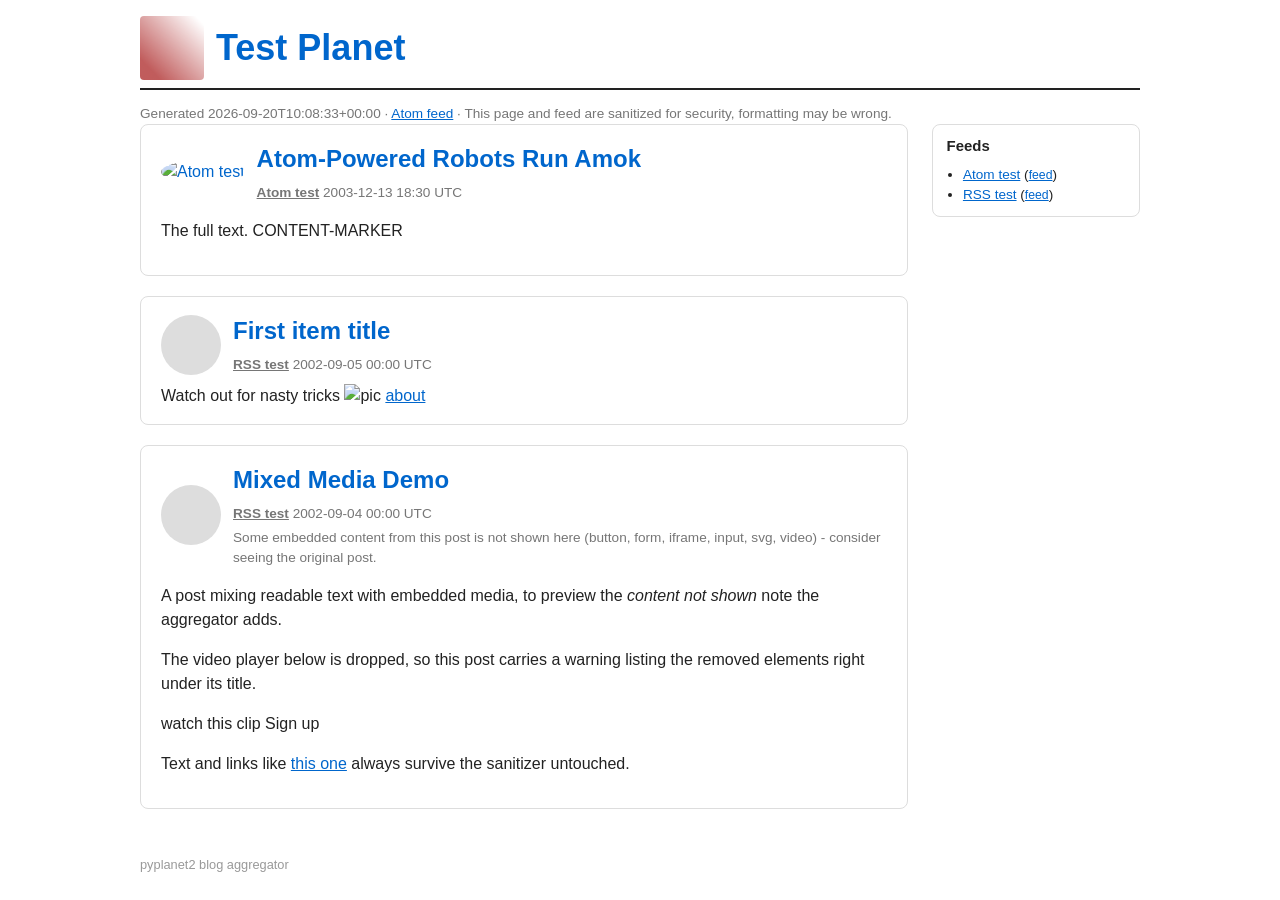
==== index.html @ 573a0b48 "deploy: 8b110aafa756103b5f1331efb36d4b4c0d6d3575" ====
<!doctype html>
<html lang="en">
<head>
  <meta charset="utf-8">
  <meta name="viewport" content="width=device-width, initial-scale=1">
  <title>Test Planet</title>
  <link rel="alternate" type="application/atom+xml" title="Test Planet Atom feed" href="https://rkdarst.github.io/pyplanet2/atom.xml">
  <link rel="icon" href="static/favicon.ico">
  <style>
    /* Theme palette: override these in an output.css stylesheet or a
       styles block; every visual default below hangs off them.  The
       derived tiers follow --fg/--bg automatically, so a dark theme is
       just:  :root { --bg: #111; --fg: #ddd; --title: #6af; }  */
    :root { --bg: #fff;      --fg: #222;      --title: #06c;
            --brand: #06c;   /* same hue as --title by default, by intent */
            --link: var(--title);
            --line: #ddd;
            --muted:  color-mix(in srgb, var(--fg) 62%, var(--bg));
            --faint:  color-mix(in srgb, var(--fg) 46%, var(--bg));
            --shadow: color-mix(in srgb, var(--fg) 15%, transparent);
            color-scheme: light dark; }
    /* Automatic dark theme; output.css stylesheets load after this
       block, so a plain :root in one applies in both modes, or a
       matching media block here customizes dark mode only. */
    @media (prefers-color-scheme: dark) {
      :root { --bg: #111;   --fg: #ddd;   --title: #6af;
              --brand: #6af;   --line: #333; }
    }
    body { font-family: -apple-system, "Helvetica Neue", Arial, sans-serif;
           max-width: 46em; margin: 0 auto; padding: 1em;
           background: var(--bg); color: var(--fg); line-height: 1.5; }
    /* One default for every anchor; class rules below opt out as needed
       (post/sidebar links take --title, feed names keep --muted). */
    a { color: var(--link); }
    .site-header { display: flex; align-items: center; gap: 0.75em;
                   padding-bottom: 0.5em; border-bottom: 2px solid var(--fg); }
    /* Never upscaled: height is capped, width free, so a wide logo
       keeps its shape and downscales only when too tall.  The
       placeholder div has no intrinsic size, hence its own 48px. */
    .logo { max-height: 4.5em; max-width: 100%; flex-shrink: 0; border-radius: 4px; }
    .logo-placeholder { width: 72px; height: 72px; background: var(--line); }
    .site-title { margin: 0; font-size: 2.25em; color: var(--brand); }
    .generated { margin: 1em 0 0; font-size: 0.85em; color: var(--muted); }
    .post { padding: 1em 1.25em; margin-bottom: 1.25em;
            border: 1px solid var(--line); border-radius: 8px; }
    .post-header { display: flex; align-items: center; gap: 0.75em;
                   margin-bottom: 0.5em; }
    /* Per-feed icon (feeds[].icon in the config); feeds without one
       get a grey placeholder box.  Linked to the feed's site when set. */
    .post-icon { width: 3.75em; height: 3.75em; border-radius: 50%;
                 flex-shrink: 0; object-fit: cover; }
    .icon-placeholder { background: var(--line); }
    .post-icon-link { text-decoration: none; }
    .post-title { margin: 0 0 0.25em; overflow-wrap: break-word; }
    .post-link { color: var(--title); text-decoration: none; }
    .post-meta { font-size: 0.85em; color: var(--muted); }
    .content-note { margin: 0.25em 0 0; font-size: 0.85em; color: var(--muted); }
    .feed-title { font-weight: bold; }
    .feed-title a { color: inherit; }
    .summary { margin-top: 0.5em; position: relative;
               max-height: var(--post-clamp, 45vh); overflow: hidden; }
    /* Feed content must never widen the page on small screens:
       images shrink (ratio kept even with width/height attributes),
       long strings wrap, wide blocks scroll within themselves. */
    .summary img { max-width: 100%; height: auto; }
    .summary iframe, .summary video, .summary embed { max-width: 100%; height: auto; }
    .summary { overflow-wrap: break-word; }
    .summary pre, .summary table { overflow-x: auto; max-width: 100%; }
    .summary table { display: block; }
    /* Summaries are clamped by default; the script at the end of the
       page measures each one (possible only because it is constrained
       here) and marks overflowing ones .clamped, the rest .unclamped.
       Without JavaScript nothing marks them .clamped, so no fade or
       buttons appear, and the <noscript> style below lifts the
       clamping entirely.  Override the height via --post-clamp in a
       stylesheet listed under output.css in the config. */
    .summary.unclamped { max-height: none; overflow: visible; }
    .summary.clamped::after {
        content: ""; position: absolute; left: 0; right: 0; bottom: 0;
        height: 3em; background: linear-gradient(transparent, var(--bg));
    }
    .post.expanded .summary { max-height: none; overflow: visible; }
    .post.expanded .summary.clamped::after { display: none; }
    .expand-toggle { display: none; margin-top: 0.4em; padding: 0.15em 0.8em;
                     position: sticky; bottom: 0.75em; left: 0;
                     width: fit-content;
                     border: 1px solid var(--line); border-radius: 1.25em;
                     background: var(--bg); box-shadow: 0 1px 4px var(--shadow);
                     color: var(--title); font-size: 0.85em; cursor: pointer; }
    .summary.clamped + .expand-toggle { display: block; }
    .site-footer { margin-top: 2em; font-size: 0.8em; color: var(--faint);
                   clear: both; }
    /* Feed sidebar: a real right column beside the post flow, not a
       float (a float would visually sit inside the first post's card).
       The grid engages via :has() only when a sidebar is rendered, so
       the posts keep the full width without one.  It deliberately
       scrolls with the page (no sticky): its information is repeated
       in the meta line of every post. */
    main.planet:has(> .feeds-sidebar) { display: grid;
        grid-template-columns: minmax(0, 1fr) 13em;
        column-gap: 1.5em; align-items: start; }
    /* With a sidebar the page widens (48em posts + gap + 13em feeds)
       so the posts keep their full reading width and the feeds list
       is extra width, not taken from the text column. */
    body:has(.feeds-sidebar) { max-width: 62.5em; }
    main.planet > .generated { grid-column: 1 / -1; }
    main.planet > .post-flow { grid-column: 1; }
    main.planet > .feeds-sidebar { grid-column: 2; grid-row: 2;
        padding: 0.75em 1em; border: 1px solid var(--line);
        border-radius: 8px; font-size: 0.85em; overflow-wrap: break-word; }
    .feeds-sidebar a { color: var(--title); }
    .feeds-sidebar h2 { margin: 0 0 0.5em; font-size: 1.1em; }
    .feeds-sidebar ul { margin: 0; padding-left: 1.2em; }
    .feeds-sidebar .feed-ref { font-size: 0.9em; }
    @media (max-width: 42em) {
      /* minmax(0, ...) not 1fr: the zero floor lets the track shrink
         below oversized feed content, which the guards above and
         below then clamp -- plain 1fr would stretch the whole page. */
      main.planet:has(> .feeds-sidebar) { grid-template-columns: minmax(0, 1fr); }
      main.planet > .feeds-sidebar { grid-column: 1; grid-row: auto; }
    }
  </style>
  <noscript><style>
    .summary { max-height: none; overflow: visible; }
  </style></noscript>
  <!-- External stylesheets (output.css in config) load after the built-in
       <style>, so their rules win. -->
</head>
<body>
  <header class="site-header">
    
    <img class="logo" src="static/favicon.ico" alt="Test Planet logo">
    
    <h1 class="site-title">Test Planet</h1>
  </header>

  <main class="planet">
    <p class="generated">Generated <span class="generated-at">2026-09-20T10:08:33+00:00</span> ·
      <a class="feed-link" href="https://rkdarst.github.io/pyplanet2/atom.xml">Atom feed</a> ·
      This page and feed are sanitized for security, formatting may be wrong.</p>
    
    <aside class="feeds-sidebar">
      <h2>Feeds</h2>
      <ul>
        
        <li><a href="example.org">Atom test</a>
          (<a class="feed-ref" href="test-data/atom.xml">feed</a>)</li>
        
        <li><a href="example.org">RSS test</a>
          (<a class="feed-ref" href="test-data/rss.xml">feed</a>)</li>
        
      </ul>
    </aside>
    
    <div class="post-flow">

    
    <article class="post">
      <div class="post-header"><a class="post-icon-link" href="example.org">
        <img class="post-icon" src="https://example.org/atom-icon.png" alt="Atom test"></a>
        <div>
          <h1 class="post-title"><a class="post-link" href="http://example.org/2003/12/13/atom03">Atom-Powered Robots Run Amok</a></h1>
          <div class="post-meta">
            <span class="feed-title"><a href="example.org">Atom test</a></span>
            <span class="post-date">2003-12-13 18:30 UTC</span>
          </div>
        </div>
      </div>
      
      <div class="summary"><p>The full text. CONTENT-MARKER</p></div>
      <button type="button" class="expand-toggle" aria-expanded="false">Expand &#9662;</button>
      
    </article>
    
    <article class="post">
      <div class="post-header"><a class="post-icon-link" href="example.org">
        <div class="post-icon icon-placeholder"></div></a>
        <div>
          <h1 class="post-title"><a class="post-link" href="http://example.org/item/1">First item title</a></h1>
          <div class="post-meta">
            <span class="feed-title"><a href="example.org">RSS test</a></span>
            <span class="post-date">2002-09-05 00:00 UTC</span>
          </div>
        </div>
      </div>
      
      <div class="summary">Watch out for
<span>
nasty tricks</span>
<img src="http://example.org/images/pic.png" alt="pic">
<a href="http://example.org/about.html">about</a></div>
      <button type="button" class="expand-toggle" aria-expanded="false">Expand &#9662;</button>
      
    </article>
    
    <article class="post">
      <div class="post-header"><a class="post-icon-link" href="example.org">
        <div class="post-icon icon-placeholder"></div></a>
        <div>
          <h1 class="post-title"><a class="post-link" href="http://example.org/2002/09/04/mixed.html">Mixed Media Demo</a></h1>
          <div class="post-meta">
            <span class="feed-title"><a href="example.org">RSS test</a></span>
            <span class="post-date">2002-09-04 00:00 UTC</span>
          </div>
          <p class="content-note">Some embedded content from this post is not shown here (button, form, iframe, input, svg, video) - consider seeing the original post.</p>
        </div>
      </div>
      
      <div class="summary"><p>A post mixing readable text with embedded media, to preview the
<em>content not shown</em> note the aggregator adds.</p>
<p>The video player below is dropped, so this post carries a warning
listing the removed elements right under its title.</p>
watch this clip


Sign up

<p>Text and links like <a href="http://example.org/notes">this one</a>
always survive the sanitizer untouched.</p></div>
      <button type="button" class="expand-toggle" aria-expanded="false">Expand &#9662;</button>
      
    </article>
    
    </div>
  </main>

  <footer class="site-footer">
    <span class="generator">pyplanet2 blog aggregator</span>
  </footer>

  <script>
    // Summaries are clamped by default in CSS; classify() measures them
    // once all images/fonts have loaded (measuring earlier would
    // misjudge posts as "short") and marks overflowing ones .clamped
    // (button visible, percentage shown) and the rest .unclamped.
    // Expanded posts cannot be overflow-measured (their clamp is
    // lifted), so on resize they only get a refreshed percentage and
    // are properly re-classified when collapsed.
    var posts = [];
    document.querySelectorAll("article.post").forEach(function (post) {
      var summary = post.querySelector(".summary");
      var toggle = post.querySelector(".expand-toggle");
      if (!summary || !toggle) { return; }
      posts.push([post, summary, toggle]);
      toggle.addEventListener("click", function () {
        var expanded = post.classList.toggle("expanded");
        toggle.setAttribute("aria-expanded", expanded);
        if (expanded) {
          toggle.innerHTML = "Collapse &#9652;";
        } else {
          toggle.innerHTML = summary.dataset.pct
            ? "Expand &#9662; (" + summary.dataset.pct + "% of screen)"
            : "Expand &#9662;";
          classifyOne(post, summary, toggle);  // refresh for next expand
        }
      });
    });

    function percent(summary) {
      return Math.round(summary.scrollHeight / window.innerHeight * 10) * 10;
    }

    function classifyOne(post, summary, toggle) {
      summary.dataset.pct = percent(summary);
      if (post.classList.contains("expanded")) {
        return;  // clamp lifted: overflow state unchanged until collapse
      }
      var overflowing = summary.scrollHeight > summary.clientHeight + 24;
      summary.classList.toggle("clamped", overflowing);
      summary.classList.toggle("unclamped", !overflowing);
      if (overflowing) {
        toggle.innerHTML = "Expand &#9662; (" + summary.dataset.pct + "% of screen)";
      }
    }

    function classify() {
      posts.forEach(function (entry) { classifyOne.apply(null, entry); });
    }

    window.addEventListener("load", classify);
    var resizeTimer = null;
    window.addEventListener("resize", function () {
      clearTimeout(resizeTimer);
      resizeTimer = setTimeout(classify, 150);
    });
  </script>
</body>
</html>
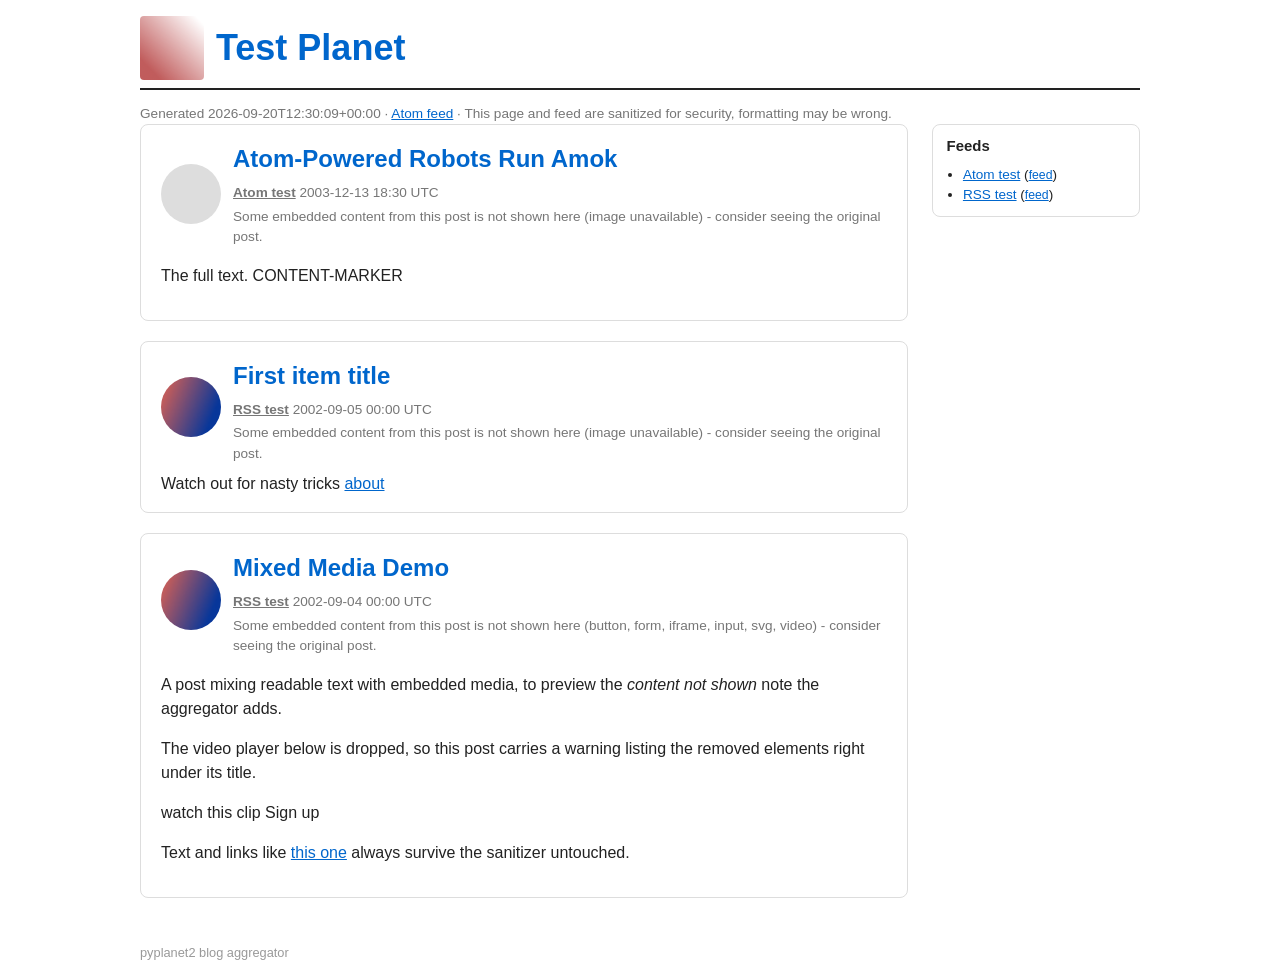
==== commit ca0d5b6c: "deploy: a6c6e381dcf825876bed621008e345cf01f139b8" ====
--- a/index.html
+++ b/index.html
@@ -135,7 +135,7 @@
   </header>
 
   <main class="planet">
-    <p class="generated">Generated <span class="generated-at">2026-09-20T10:08:33+00:00</span> ·
+    <p class="generated">Generated <span class="generated-at">2026-09-20T12:30:09+00:00</span> ·
       <a class="feed-link" href="https://rkdarst.github.io/pyplanet2/atom.xml">Atom feed</a> ·
       This page and feed are sanitized for security, formatting may be wrong.</p>
     
@@ -157,13 +157,14 @@
     
     <article class="post">
       <div class="post-header"><a class="post-icon-link" href="example.org">
-        <img class="post-icon" src="https://example.org/atom-icon.png" alt="Atom test"></a>
+        <div class="post-icon icon-placeholder"></div></a>
         <div>
           <h1 class="post-title"><a class="post-link" href="http://example.org/2003/12/13/atom03">Atom-Powered Robots Run Amok</a></h1>
           <div class="post-meta">
             <span class="feed-title"><a href="example.org">Atom test</a></span>
             <span class="post-date">2003-12-13 18:30 UTC</span>
           </div>
+          <p class="content-note">Some embedded content from this post is not shown here (image unavailable) - consider seeing the original post.</p>
         </div>
       </div>
       
@@ -174,20 +175,21 @@
     
     <article class="post">
       <div class="post-header"><a class="post-icon-link" href="example.org">
-        <div class="post-icon icon-placeholder"></div></a>
+        <img class="post-icon" src="static/icon.png" alt="RSS test"></a>
         <div>
           <h1 class="post-title"><a class="post-link" href="http://example.org/item/1">First item title</a></h1>
           <div class="post-meta">
             <span class="feed-title"><a href="example.org">RSS test</a></span>
             <span class="post-date">2002-09-05 00:00 UTC</span>
           </div>
+          <p class="content-note">Some embedded content from this post is not shown here (image unavailable) - consider seeing the original post.</p>
         </div>
       </div>
       
       <div class="summary">Watch out for
 <span>
 nasty tricks</span>
-<img src="http://example.org/images/pic.png" alt="pic">
+
 <a href="http://example.org/about.html">about</a></div>
       <button type="button" class="expand-toggle" aria-expanded="false">Expand &#9662;</button>
       
@@ -195,7 +197,7 @@
     
     <article class="post">
       <div class="post-header"><a class="post-icon-link" href="example.org">
-        <div class="post-icon icon-placeholder"></div></a>
+        <img class="post-icon" src="static/icon.png" alt="RSS test"></a>
         <div>
           <h1 class="post-title"><a class="post-link" href="http://example.org/2002/09/04/mixed.html">Mixed Media Demo</a></h1>
           <div class="post-meta">
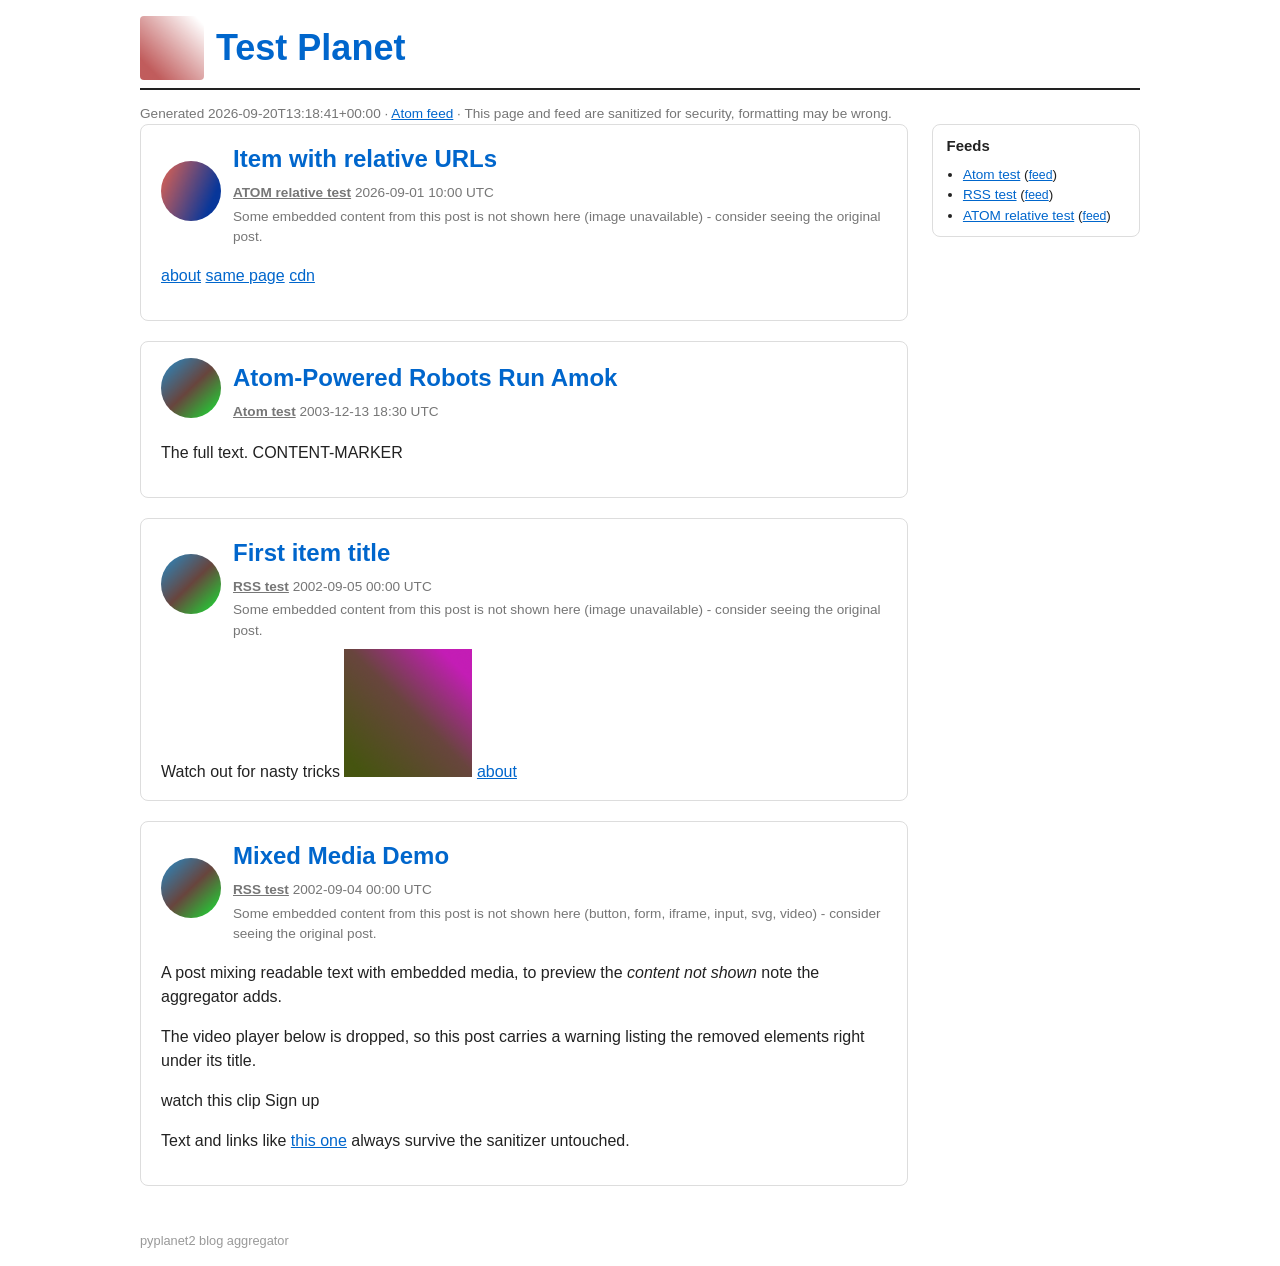
==== commit a4cfc833: "deploy: 7ff6f5913d72da3b4c5f09a743d7f5d0710edc2e" ====
--- a/index.html
+++ b/index.html
@@ -135,7 +135,7 @@
   </header>
 
   <main class="planet">
-    <p class="generated">Generated <span class="generated-at">2026-09-20T12:30:09+00:00</span> ·
+    <p class="generated">Generated <span class="generated-at">2026-09-20T13:18:41+00:00</span> ·
       <a class="feed-link" href="https://rkdarst.github.io/pyplanet2/atom.xml">Atom feed</a> ·
       This page and feed are sanitized for security, formatting may be wrong.</p>
     
@@ -149,6 +149,9 @@
         <li><a href="example.org">RSS test</a>
           (<a class="feed-ref" href="test-data/rss.xml">feed</a>)</li>
         
+        <li><a href="example.org">ATOM relative test</a>
+          (<a class="feed-ref" href="test-data/atom-relative.xml">feed</a>)</li>
+        
       </ul>
     </aside>
     
@@ -157,14 +160,34 @@
     
     <article class="post">
       <div class="post-header"><a class="post-icon-link" href="example.org">
-        <div class="post-icon icon-placeholder"></div></a>
+        <img class="post-icon" src="static/icon.png" alt="ATOM relative test"></a>
+        <div>
+          <h1 class="post-title"><a class="post-link" href="https://blog.example.org/2026/09/post.html">Item with relative URLs</a></h1>
+          <div class="post-meta">
+            <span class="feed-title"><a href="example.org">ATOM relative test</a></span>
+            <span class="post-date">2026-09-01 10:00 UTC</span>
+          </div>
+          <p class="content-note">Some embedded content from this post is not shown here (image unavailable) - consider seeing the original post.</p>
+        </div>
+      </div>
+      
+      <div class="summary"><p><a href="https://blog.example.org/2026/about.html">about</a>
+     
+    <a href="#anchor">same page</a>
+    <a href="https://cdn.example.org/x.png">cdn</a></p></div>
+      <button type="button" class="expand-toggle" aria-expanded="false">Expand &#9662;</button>
+      
+    </article>
+    
+    <article class="post">
+      <div class="post-header"><a class="post-icon-link" href="example.org">
+        <img class="post-icon" src="images-cached/93db0d4fdbcb7a5d.png" alt="Atom test"></a>
         <div>
           <h1 class="post-title"><a class="post-link" href="http://example.org/2003/12/13/atom03">Atom-Powered Robots Run Amok</a></h1>
           <div class="post-meta">
             <span class="feed-title"><a href="example.org">Atom test</a></span>
             <span class="post-date">2003-12-13 18:30 UTC</span>
           </div>
-          <p class="content-note">Some embedded content from this post is not shown here (image unavailable) - consider seeing the original post.</p>
         </div>
       </div>
       
@@ -175,7 +198,7 @@
     
     <article class="post">
       <div class="post-header"><a class="post-icon-link" href="example.org">
-        <img class="post-icon" src="static/icon.png" alt="RSS test"></a>
+        <img class="post-icon" src="images-cached/93db0d4fdbcb7a5d.png" alt="RSS test"></a>
         <div>
           <h1 class="post-title"><a class="post-link" href="http://example.org/item/1">First item title</a></h1>
           <div class="post-meta">
@@ -190,6 +213,7 @@
 <span>
 nasty tricks</span>
 
+<img src="images-cached/24acba11f9d8a79c.png" alt="an image given by absolute URL, cached like any other">
 <a href="http://example.org/about.html">about</a></div>
       <button type="button" class="expand-toggle" aria-expanded="false">Expand &#9662;</button>
       
@@ -197,7 +221,7 @@
     
     <article class="post">
       <div class="post-header"><a class="post-icon-link" href="example.org">
-        <img class="post-icon" src="static/icon.png" alt="RSS test"></a>
+        <img class="post-icon" src="images-cached/93db0d4fdbcb7a5d.png" alt="RSS test"></a>
         <div>
           <h1 class="post-title"><a class="post-link" href="http://example.org/2002/09/04/mixed.html">Mixed Media Demo</a></h1>
           <div class="post-meta">
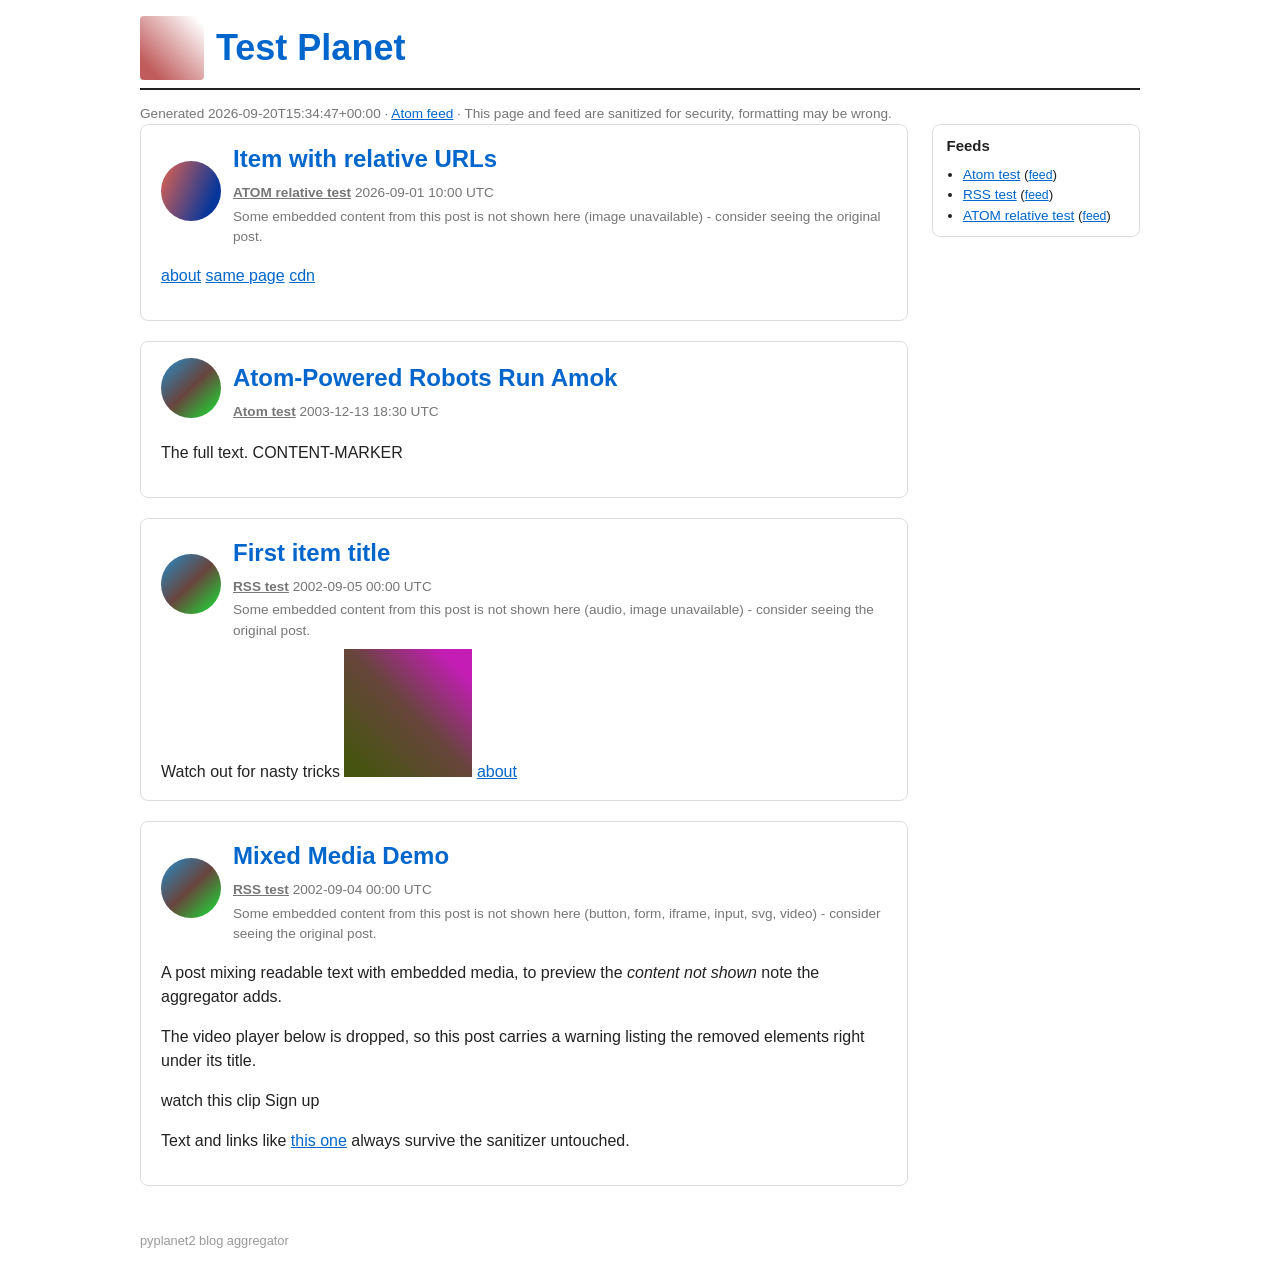
==== commit e195fbe4: "deploy: 80e68f2e87ffbb8afdaab9d46cc80a8419d78ccd" ====
--- a/index.html
+++ b/index.html
@@ -135,7 +135,7 @@
   </header>
 
   <main class="planet">
-    <p class="generated">Generated <span class="generated-at">2026-09-20T13:18:41+00:00</span> ·
+    <p class="generated">Generated <span class="generated-at">2026-09-20T15:34:47+00:00</span> ·
       <a class="feed-link" href="https://rkdarst.github.io/pyplanet2/atom.xml">Atom feed</a> ·
       This page and feed are sanitized for security, formatting may be wrong.</p>
     
@@ -205,7 +205,7 @@
             <span class="feed-title"><a href="example.org">RSS test</a></span>
             <span class="post-date">2002-09-05 00:00 UTC</span>
           </div>
-          <p class="content-note">Some embedded content from this post is not shown here (image unavailable) - consider seeing the original post.</p>
+          <p class="content-note">Some embedded content from this post is not shown here (audio, image unavailable) - consider seeing the original post.</p>
         </div>
       </div>
       
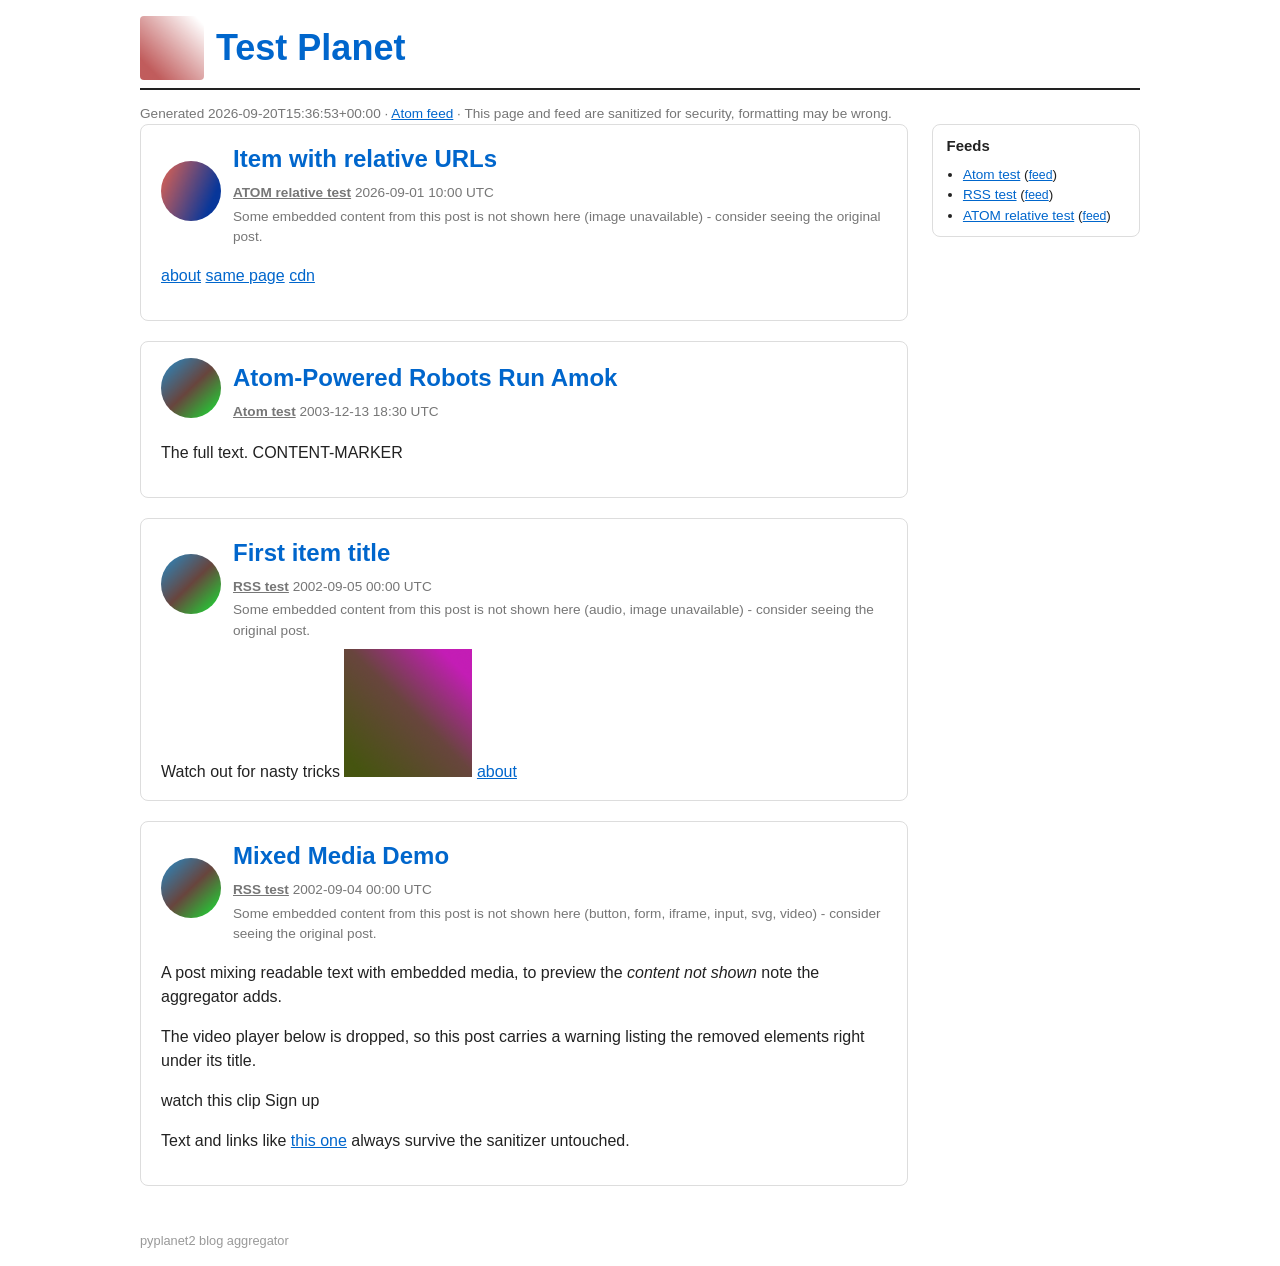
==== commit 45aba517: "deploy: b286e59aaae9ac999b9cf4f8ccbe37b05a0d00df" ====
--- a/index.html
+++ b/index.html
@@ -135,7 +135,7 @@
   </header>
 
   <main class="planet">
-    <p class="generated">Generated <span class="generated-at">2026-09-20T15:34:47+00:00</span> ·
+    <p class="generated">Generated <span class="generated-at">2026-09-20T15:36:53+00:00</span> ·
       <a class="feed-link" href="https://rkdarst.github.io/pyplanet2/atom.xml">Atom feed</a> ·
       This page and feed are sanitized for security, formatting may be wrong.</p>
     
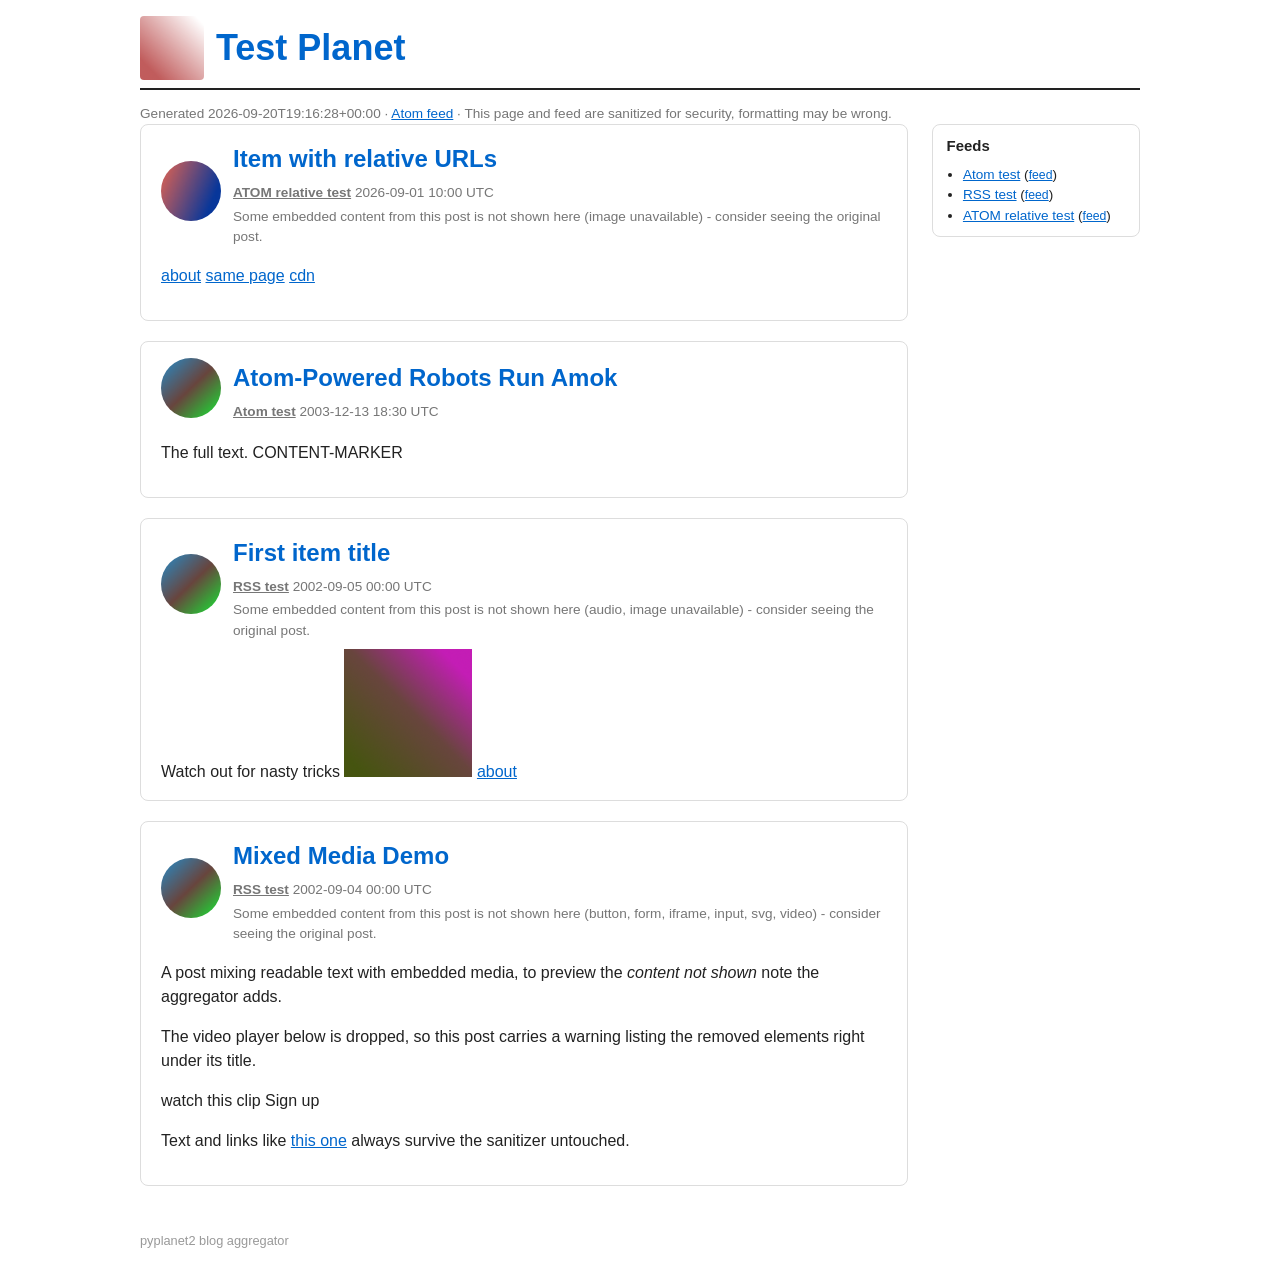
==== commit c2092574: "deploy: d284ea33a05b2c59ad46e784afae0850cd5f142e" ====
--- a/index.html
+++ b/index.html
@@ -135,7 +135,7 @@
   </header>
 
   <main class="planet">
-    <p class="generated">Generated <span class="generated-at">2026-09-20T15:36:53+00:00</span> ·
+    <p class="generated">Generated <span class="generated-at">2026-09-20T19:16:28+00:00</span> ·
       <a class="feed-link" href="https://rkdarst.github.io/pyplanet2/atom.xml">Atom feed</a> ·
       This page and feed are sanitized for security, formatting may be wrong.</p>
     
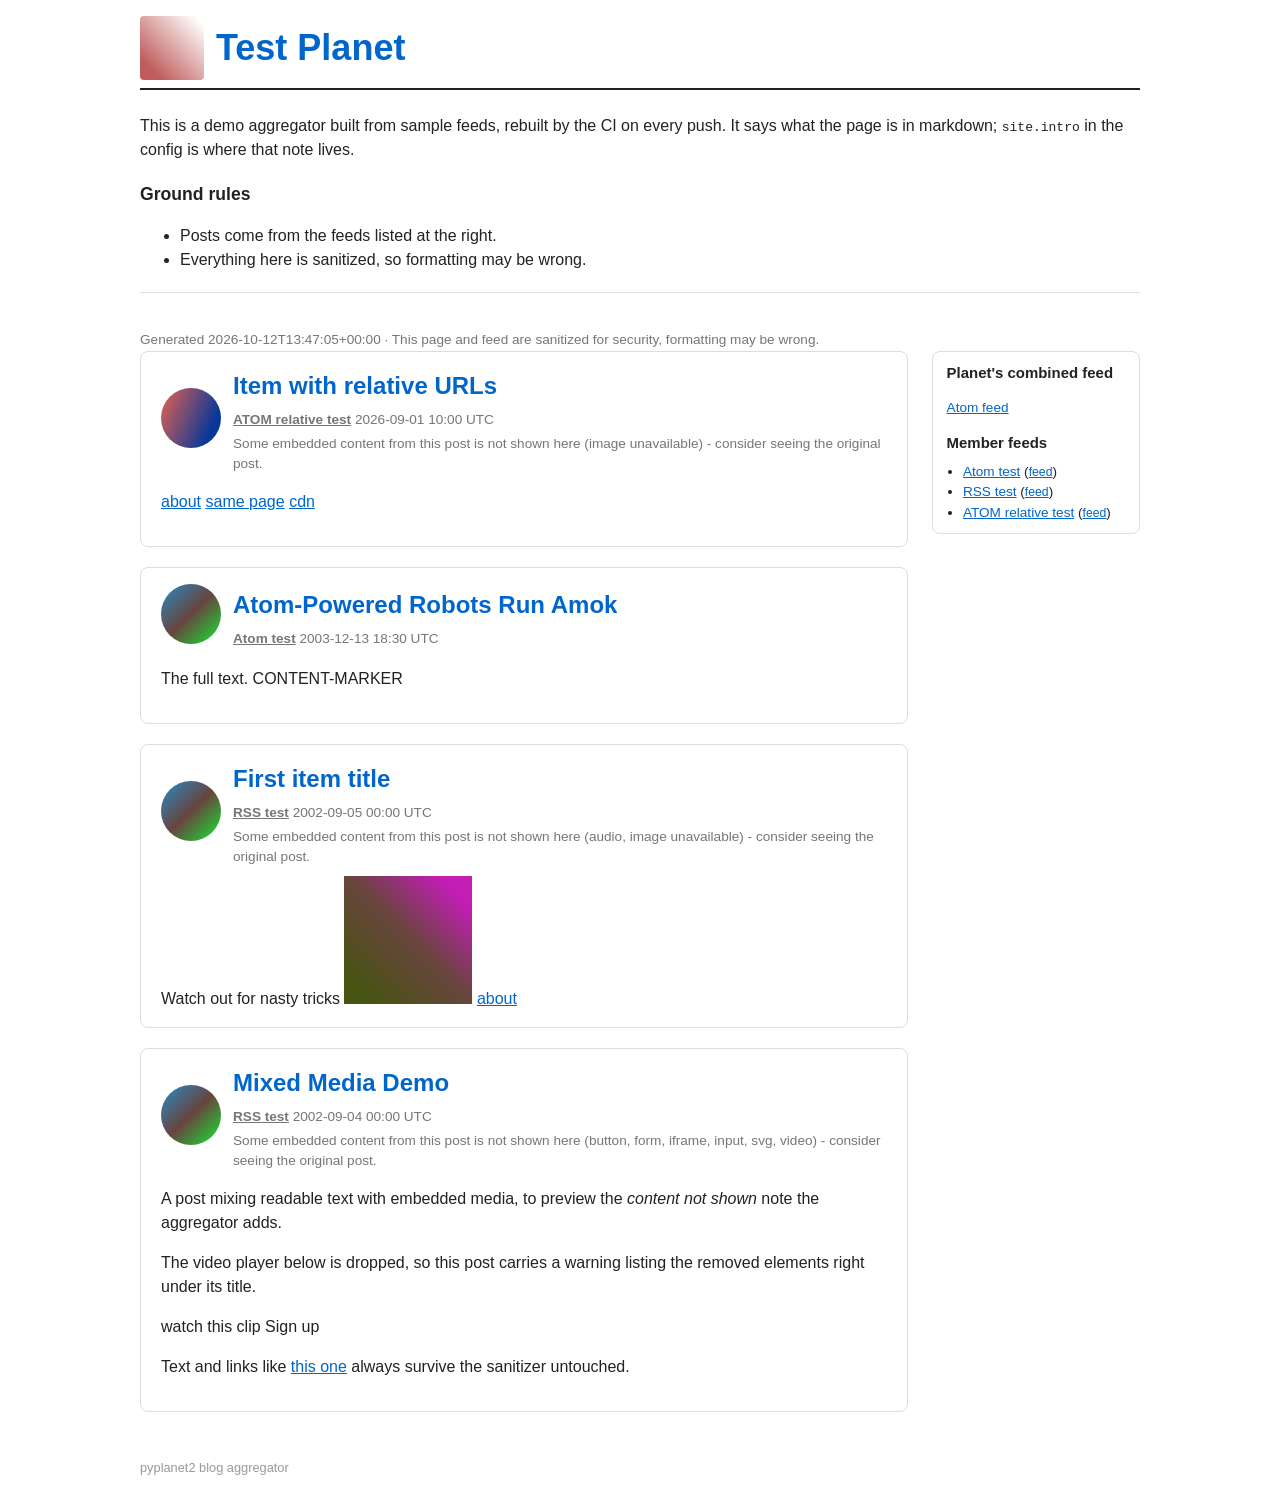
==== commit 6a226907: "deploy: 574f815f29771e8c8ba0137a5955be45d8a8ce10" ====
--- a/index.html
+++ b/index.html
@@ -41,6 +41,21 @@
     .logo-placeholder { width: 72px; height: 72px; background: var(--line); }
     .site-title { margin: 0; font-size: 2.25em; color: var(--brand); }
     .generated { margin: 1em 0 0; font-size: 0.85em; color: var(--muted); }
+    /* site.intro: the operator's own note, so it is plain page prose --
+       the measure and the text color it already has, with the first and
+       last margins trimmed so it neither gaps nor shoves the rule. */
+    .intro { margin: 1.5em 0; padding-bottom: 1.25em;
+             border-bottom: 1px solid var(--line); }
+    .intro > :first-child { margin-top: 0; }
+    .intro > :last-child { margin-bottom: 0; }
+    .intro h2 { font-size: 1.3em; margin: 1.1em 0 0.4em; }
+    .intro h3 { font-size: 1.1em; margin: 1.1em 0 0.4em; }
+    .intro h4, .intro h5, .intro h6 { font-size: 1em; margin: 1.1em 0 0.4em; }
+    .intro blockquote { margin: 1em 0; padding-left: 1em; color: var(--muted);
+                        border-left: 3px solid var(--line); }
+    .intro pre { margin: 1em 0; padding: 0.6em 0.8em; border-radius: 6px;
+                 background: color-mix(in srgb, var(--fg) 6%, var(--bg));
+                 overflow-x: auto; }
     .post { padding: 1em 1.25em; margin-bottom: 1.25em;
             border: 1px solid var(--line); border-radius: 8px; }
     .post-header { display: flex; align-items: center; gap: 0.75em;
@@ -105,6 +120,12 @@
     body:has(.feeds-sidebar) { max-width: 62.5em; }
     main.planet > .generated { grid-column: 1 / -1; }
     main.planet > .post-flow { grid-column: 1; }
+    /* A site note spans the page like the generated line.  Left to
+       auto-placement it would take the first free cell, which is the
+       row the feed sidebar is pinned to, so the sidebar steps one row
+       down: it belongs beside the posts, not beside the note. */
+    main.planet > .intro { grid-column: 1 / -1; }
+    main.planet:has(> .intro) > .feeds-sidebar { grid-row: 3; }
     main.planet > .feeds-sidebar { grid-column: 2; grid-row: 2;
         padding: 0.75em 1em; border: 1px solid var(--line);
         border-radius: 8px; font-size: 0.85em; overflow-wrap: break-word; }
@@ -117,7 +138,8 @@
          below oversized feed content, which the guards above and
          below then clamp -- plain 1fr would stretch the whole page. */
       main.planet:has(> .feeds-sidebar) { grid-template-columns: minmax(0, 1fr); }
-      main.planet > .feeds-sidebar { grid-column: 1; grid-row: auto; }
+      main.planet > .feeds-sidebar,
+      main.planet:has(> .intro) > .feeds-sidebar { grid-column: 1; grid-row: auto; }
     }
   </style>
   <noscript><style>
@@ -135,12 +157,23 @@
   </header>
 
   <main class="planet">
-    <p class="generated">Generated <span class="generated-at">2026-09-20T19:16:28+00:00</span> ·
-      <a class="feed-link" href="https://rkdarst.github.io/pyplanet2/atom.xml">Atom feed</a> ·
+    
+    <div class="intro"><p>This is a demo aggregator built from sample feeds, rebuilt by the CI
+on every push.  It says what the page is in markdown; <code>site.intro</code>
+in the config is where that note lives.</p>
+<h3>Ground rules</h3>
+<ul>
+<li>Posts come from the feeds listed at the right.</li>
+<li>Everything here is sanitized, so formatting may be wrong.</li>
+</ul></div>
+    
+    <p class="generated">Generated <span class="generated-at">2026-10-12T13:47:05+00:00</span> ·
       This page and feed are sanitized for security, formatting may be wrong.</p>
     
     <aside class="feeds-sidebar">
-      <h2>Feeds</h2>
+      <h2>Planet's combined feed</h2>
+      <p><a class="feed-link" href="https://rkdarst.github.io/pyplanet2/atom.xml">Atom feed</a></p>
+      <h2>Member feeds</h2>
       <ul>
         
         <li><a href="example.org">Atom test</a>
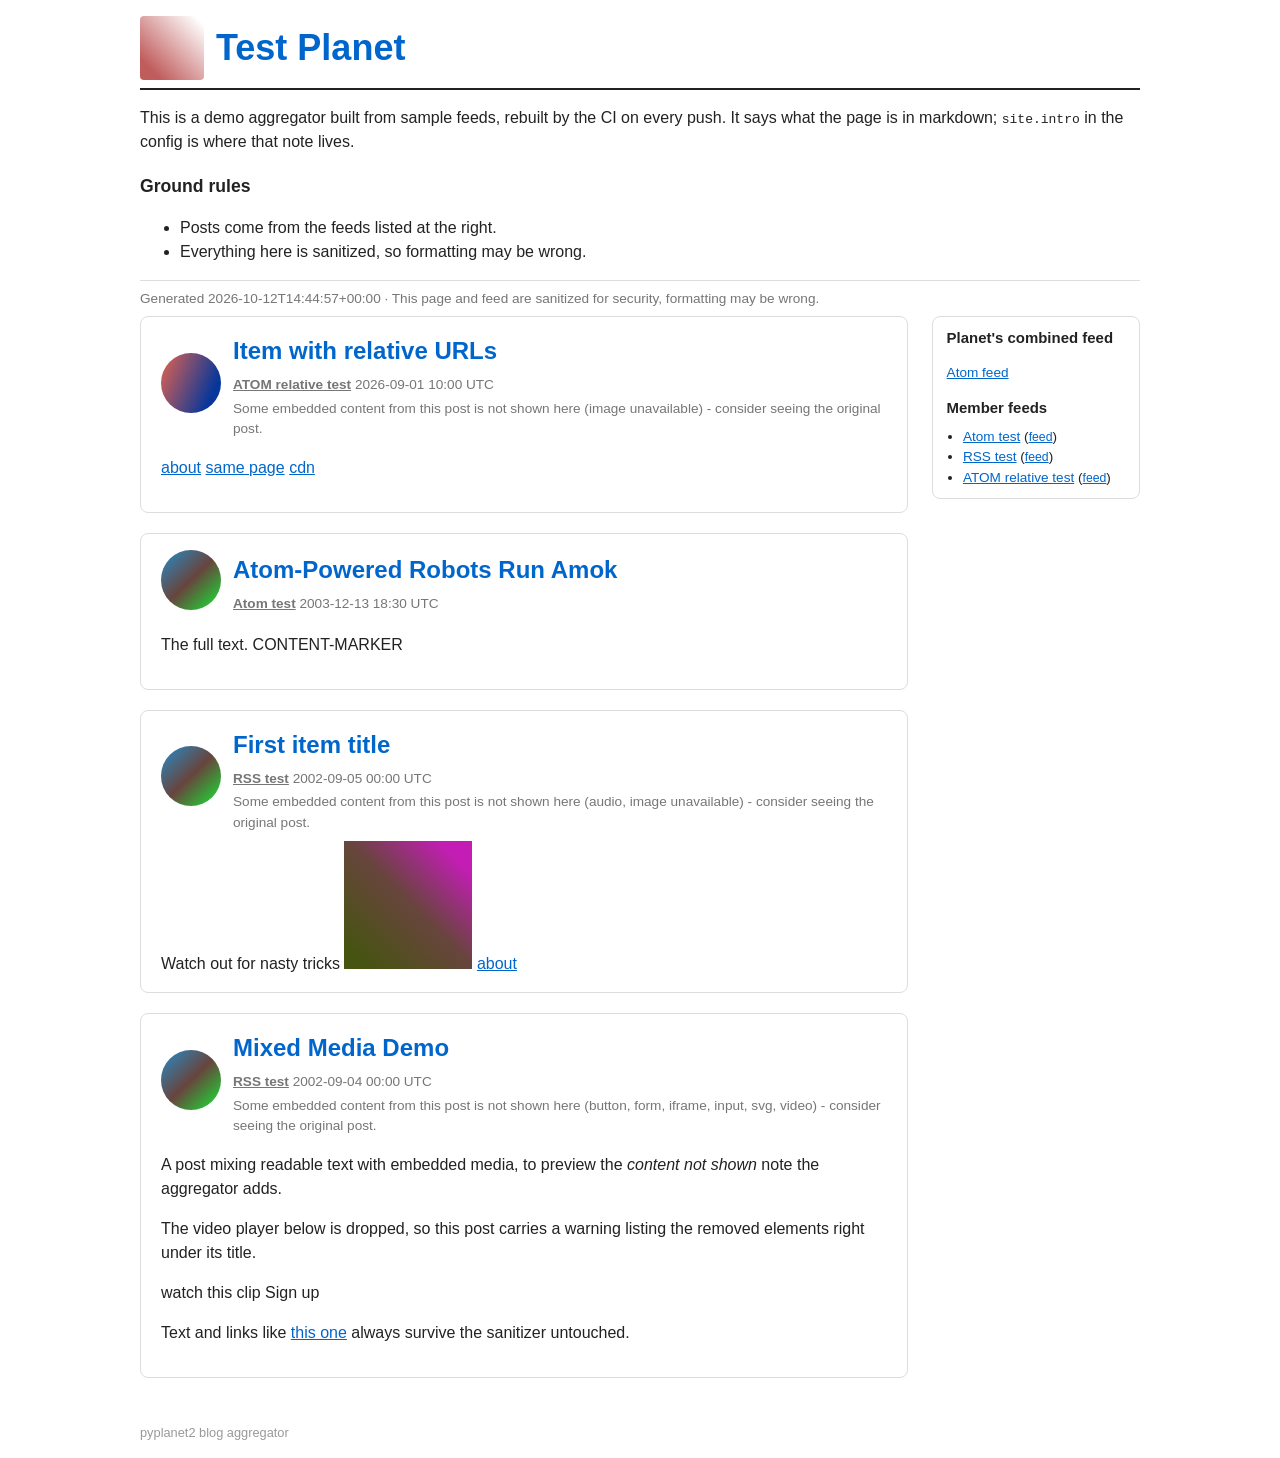
==== commit a53f40f0: "deploy: c1482cf4cba3ea9a8742c374087a7fdef333870f" ====
--- a/index.html
+++ b/index.html
@@ -40,11 +40,11 @@
     .logo { max-height: 4.5em; max-width: 100%; flex-shrink: 0; border-radius: 4px; }
     .logo-placeholder { width: 72px; height: 72px; background: var(--line); }
     .site-title { margin: 0; font-size: 2.25em; color: var(--brand); }
-    .generated { margin: 1em 0 0; font-size: 0.85em; color: var(--muted); }
+    .generated { margin: 0em 0 .5em; font-size: 0.85em; color: var(--muted); }
     /* site.intro: the operator's own note, so it is plain page prose --
        the measure and the text color it already has, with the first and
        last margins trimmed so it neither gaps nor shoves the rule. */
-    .intro { margin: 1.5em 0; padding-bottom: 1.25em;
+    .intro { margin: 1em 0 .5em; padding-bottom: 1em;
              border-bottom: 1px solid var(--line); }
     .intro > :first-child { margin-top: 0; }
     .intro > :last-child { margin-bottom: 0; }
@@ -167,7 +167,7 @@
 <li>Everything here is sanitized, so formatting may be wrong.</li>
 </ul></div>
     
-    <p class="generated">Generated <span class="generated-at">2026-10-12T13:47:05+00:00</span> ·
+    <p class="generated">Generated <span class="generated-at">2026-10-12T14:44:57+00:00</span> ·
       This page and feed are sanitized for security, formatting may be wrong.</p>
     
     <aside class="feeds-sidebar">
